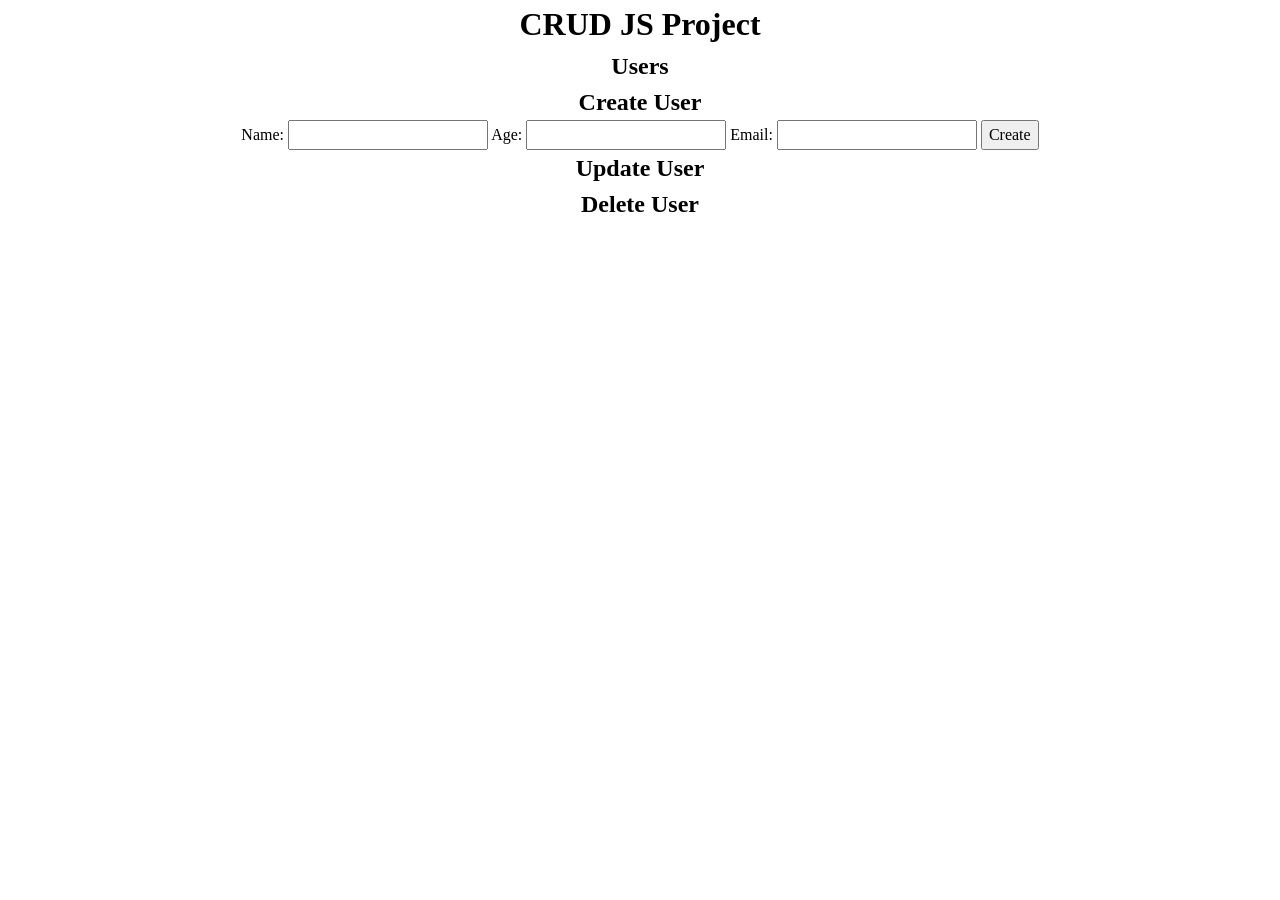
==== frontend/index.html @ a3e03009 "add rest" ====
<!DOCTYPE html>
<html lang="en">

<head>
    <meta charset="UTF-8">
    <meta name="viewport" content="width=device-width, initial-scale=1.0">
    <title>CRUD JS Project</title>
    <link rel="stylesheet" href="styles/reset.css">
    <link rel="stylesheet" href="styles/style.css">
</head>

<body>
    <header>
        <h1>CRUD JS Project</h1>
    </header>
    <main>
        <section class="users" id="users">
            <h2>Users</h2>
        </section>
        <section class="create-user" id="create-user">
            <h2>Create User</h2>
            <form id="create-user-form">
                <label for="name">Name:</label>
                <input type="text" id="name" name="name" required>
                <label for="age">Age:</label>
                <input type="number" id="age" name="age" required>
                <label for="email">Email:</label>
                <input type="email" id="email" name="email" required>
                <button type="submit">Create</button>
            </form>
        </section>
        <section class="update-user" id="update-user">
            <h2>Update User</h2>
        </section>
        <section class="delete-user" id="delete-user">
            <h2>Delete User</h2>
        </section>
    </main>
    <script type="module" src="app.js"></script>
</body>

</html>
---- frontend/styles/style.css ----
html {
    text-align: center;
}

/* Header style */
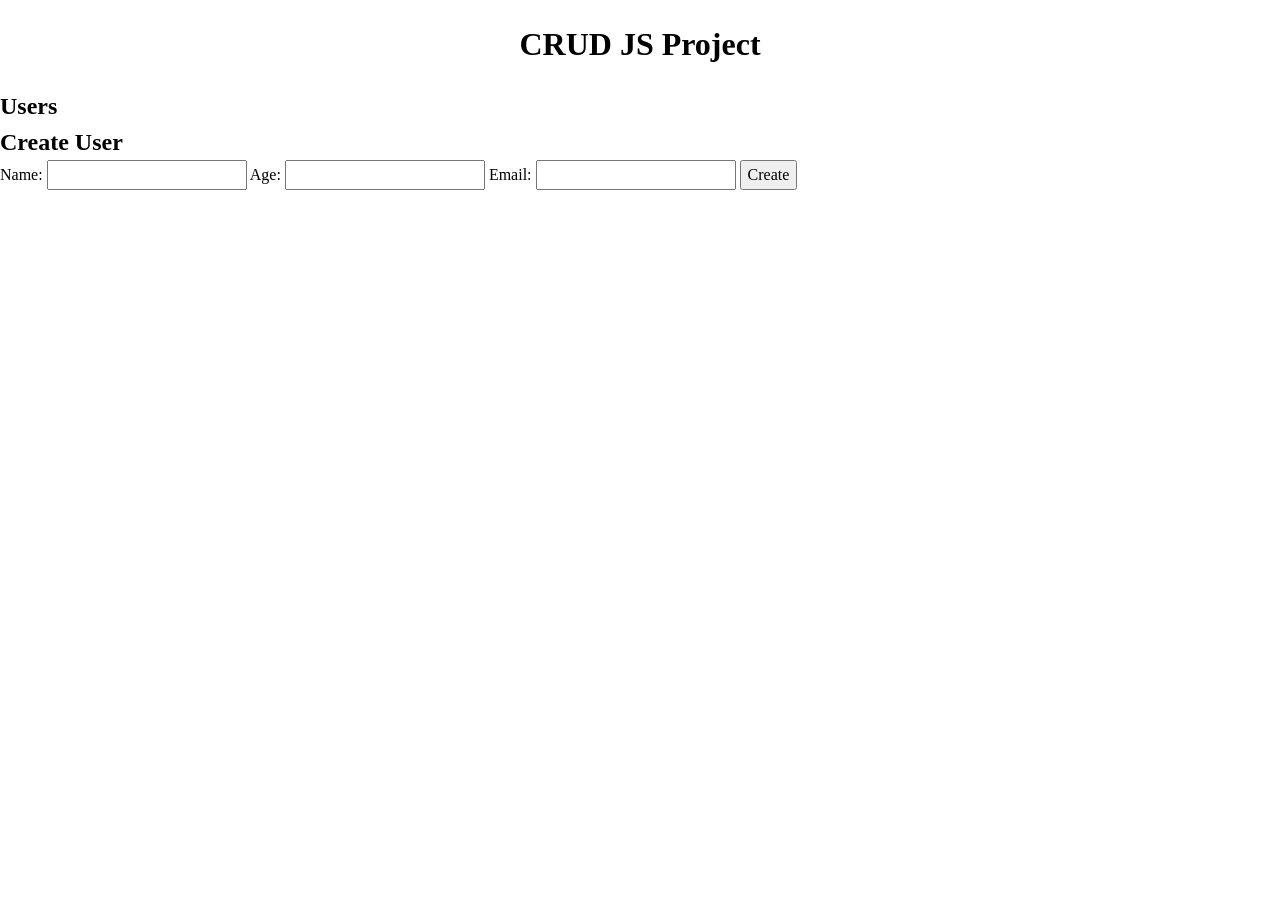
==== commit 10b0a924: "idk" ====
--- a/frontend/index.html
+++ b/frontend/index.html
@@ -14,8 +14,9 @@
         <h1>CRUD JS Project</h1>
     </header>
     <main>
-        <section class="users" id="users">
+        <section class="users-section">
             <h2>Users</h2>
+            <div class="users" id="users"></div>
         </section>
         <section class="create-user" id="create-user">
             <h2>Create User</h2>
@@ -29,12 +30,6 @@
                 <button type="submit">Create</button>
             </form>
         </section>
-        <section class="update-user" id="update-user">
-            <h2>Update User</h2>
-        </section>
-        <section class="delete-user" id="delete-user">
-            <h2>Delete User</h2>
-        </section>
     </main>
     <script type="module" src="app.js"></script>
 </body>
--- a/frontend/styles/style.css
+++ b/frontend/styles/style.css
@@ -1,5 +1,14 @@
-html {
-    text-align: center;
+body {
+    height: 100vh;
 }
 
-/* Header style */+h1 {
+    text-align: center;
+    margin: 20px;
+}
+
+.users {
+    display: grid;
+    grid-template-columns: repeat(auto-fit, minmax(200px, 1fr));
+    align-items: center;
+}
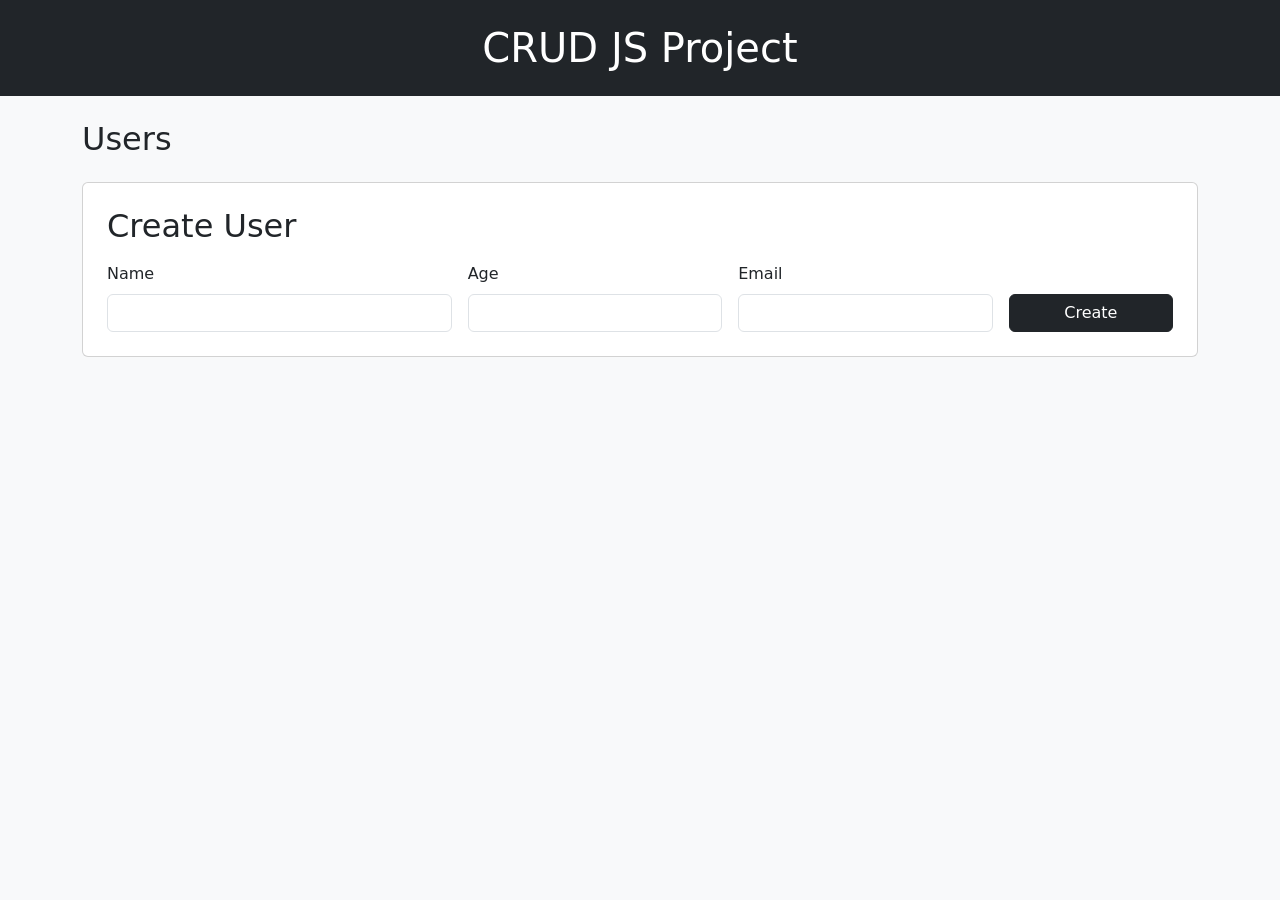
==== commit fad58592: "add bootstrap" ====
--- a/frontend/index.html
+++ b/frontend/index.html
@@ -6,28 +6,38 @@
     <meta name="viewport" content="width=device-width, initial-scale=1.0">
     <title>CRUD JS Project</title>
     <link rel="stylesheet" href="styles/reset.css">
+    <link href="https://cdn.jsdelivr.net/npm/bootstrap@5.3.8/dist/css/bootstrap.min.css" rel="stylesheet"
+        integrity="sha384-sRIl4kxILFvY47J16cr9ZwB07vP4J8+LH7qKQnuqkuIAvNWLzeN8tE5YBujZqJLB" crossorigin="anonymous">
     <link rel="stylesheet" href="styles/style.css">
 </head>
 
 <body>
-    <header>
-        <h1>CRUD JS Project</h1>
+    <header class="bg-dark text-white py-4 mb-4">
+        <h1 class="text-center m-0">CRUD JS Project</h1>
     </header>
-    <main>
-        <section class="users-section">
-            <h2>Users</h2>
-            <div class="users" id="users"></div>
+    <main class="container">
+        <section class="mb-4">
+            <h2 class="mb-3">Users</h2>
+            <div class="row g-3" id="users"></div>
         </section>
-        <section class="create-user" id="create-user">
-            <h2>Create User</h2>
-            <form id="create-user-form">
-                <label for="name">Name:</label>
-                <input type="text" id="name" name="name" required>
-                <label for="age">Age:</label>
-                <input type="number" id="age" name="age" required>
-                <label for="email">Email:</label>
-                <input type="email" id="email" name="email" required>
-                <button type="submit">Create</button>
+        <section class="card p-4">
+            <h2 class="mb-3">Create User</h2>
+            <form id="create-user-form" class="row g-3 align-items-end">
+                <div class="col-md-4">
+                    <label for="name" class="form-label">Name</label>
+                    <input type="text" class="form-control" id="name" name="name" required>
+                </div>
+                <div class="col-md-3">
+                    <label for="age" class="form-label">Age</label>
+                    <input type="number" class="form-control" id="age" name="age" required>
+                </div>
+                <div class="col-md-3">
+                    <label for="email" class="form-label">Email</label>
+                    <input type="email" class="form-control" id="email" name="email" required>
+                </div>
+                <div class="col-md-2">
+                    <button type="submit" class="btn btn-dark w-100">Create</button>
+                </div>
             </form>
         </section>
     </main>
--- a/frontend/styles/style.css
+++ b/frontend/styles/style.css
@@ -1,14 +1,4 @@
 body {
-    height: 100vh;
+    min-height: 100vh;
+    background-color: #f8f9fa;
 }
-
-h1 {
-    text-align: center;
-    margin: 20px;
-}
-
-.users {
-    display: grid;
-    grid-template-columns: repeat(auto-fit, minmax(200px, 1fr));
-    align-items: center;
-}
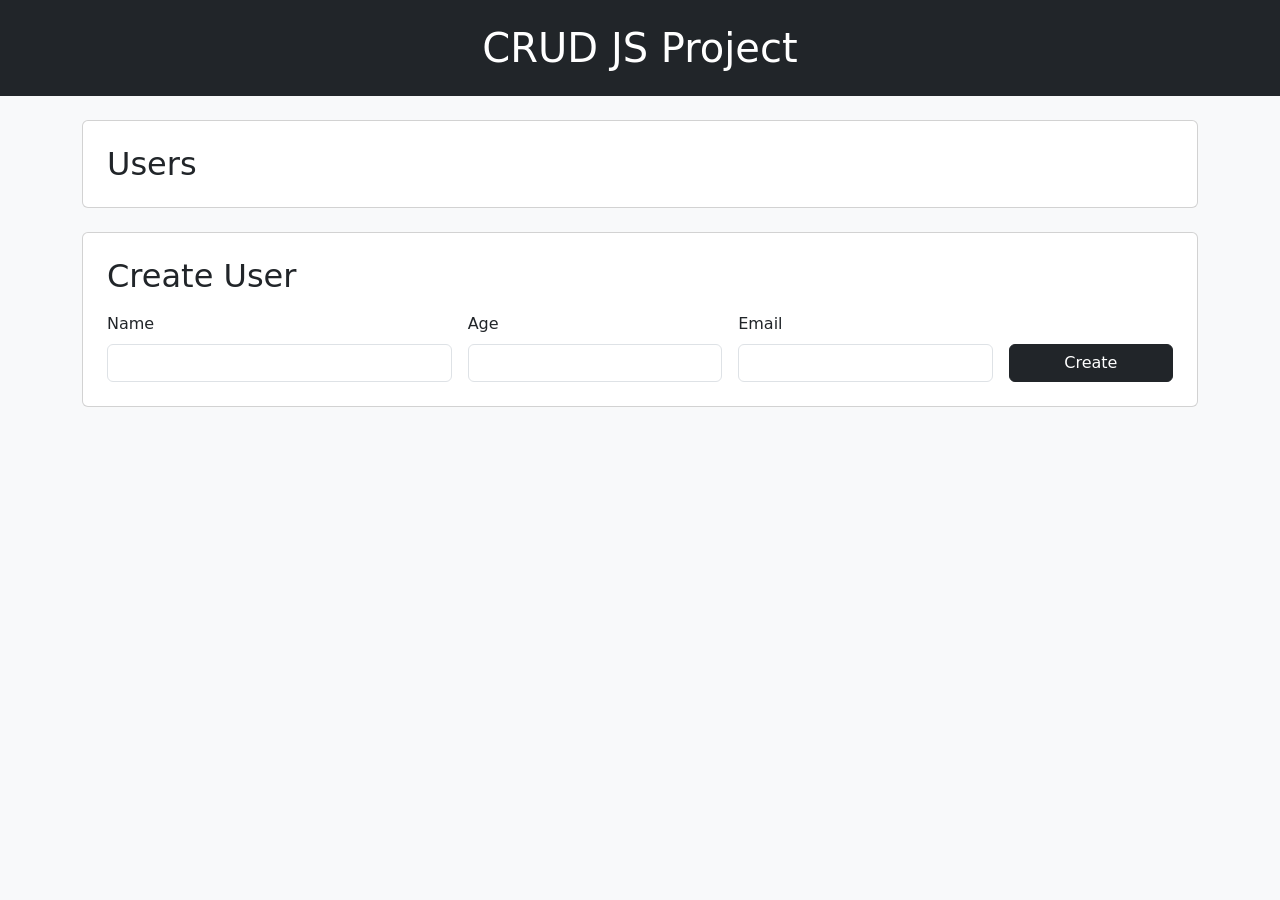
==== commit 31a85c18: "idk" ====
--- a/frontend/index.html
+++ b/frontend/index.html
@@ -16,7 +16,7 @@
         <h1 class="text-center m-0">CRUD JS Project</h1>
     </header>
     <main class="container">
-        <section class="mb-4">
+        <section class="card p-4 mb-4">
             <h2 class="mb-3">Users</h2>
             <div class="row g-3" id="users"></div>
         </section>
--- a/frontend/styles/style.css
+++ b/frontend/styles/style.css
@@ -1,4 +1,4 @@
 body {
     min-height: 100vh;
     background-color: #f8f9fa;
-}
+}
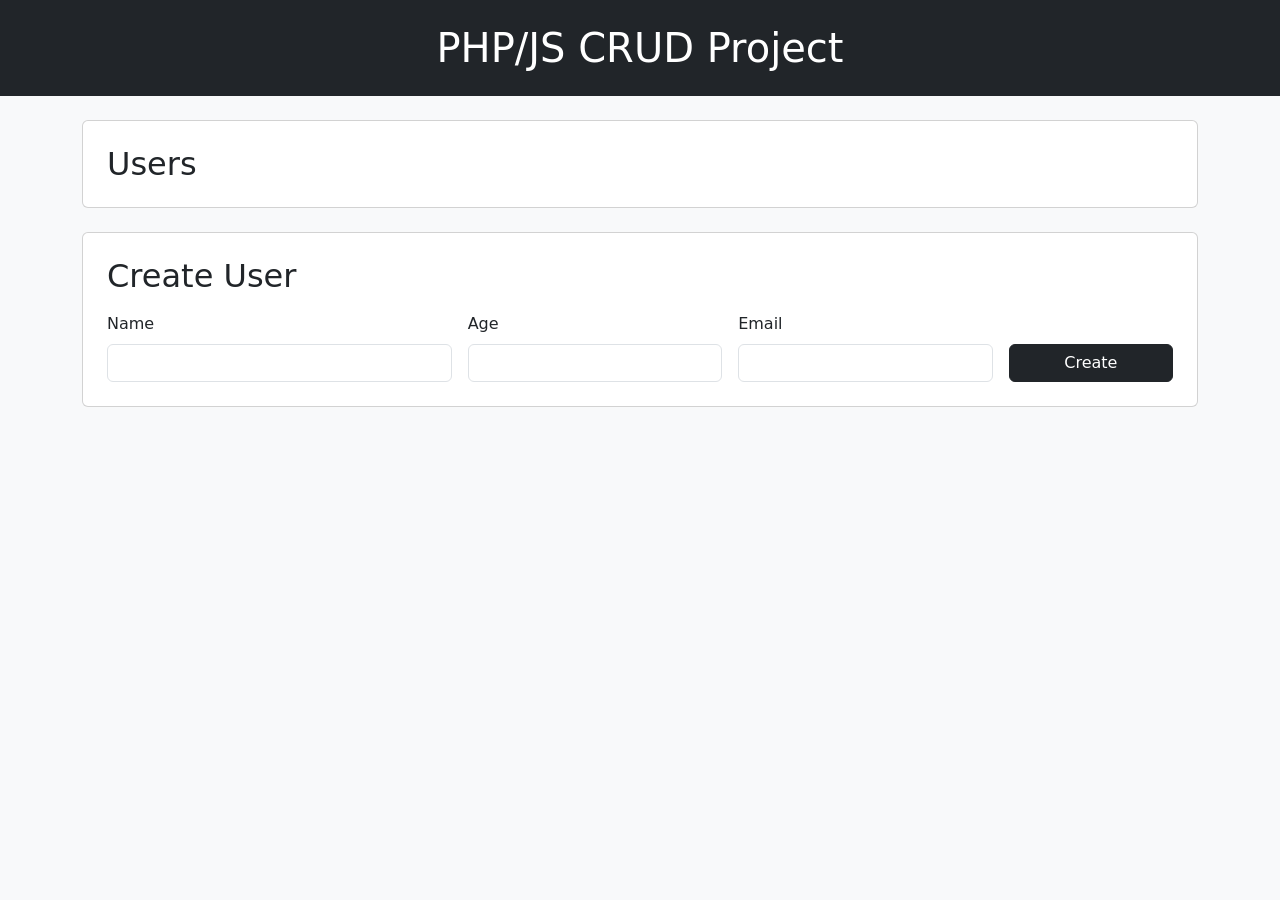
==== commit 150b916e: "add http.md" ====
--- a/frontend/index.html
+++ b/frontend/index.html
@@ -13,7 +13,7 @@
 
 <body>
     <header class="bg-dark text-white py-4 mb-4">
-        <h1 class="text-center m-0">CRUD JS Project</h1>
+        <h1 class="text-center m-0">PHP/JS CRUD Project</h1>
     </header>
     <main class="container">
         <section class="card p-4 mb-4">
